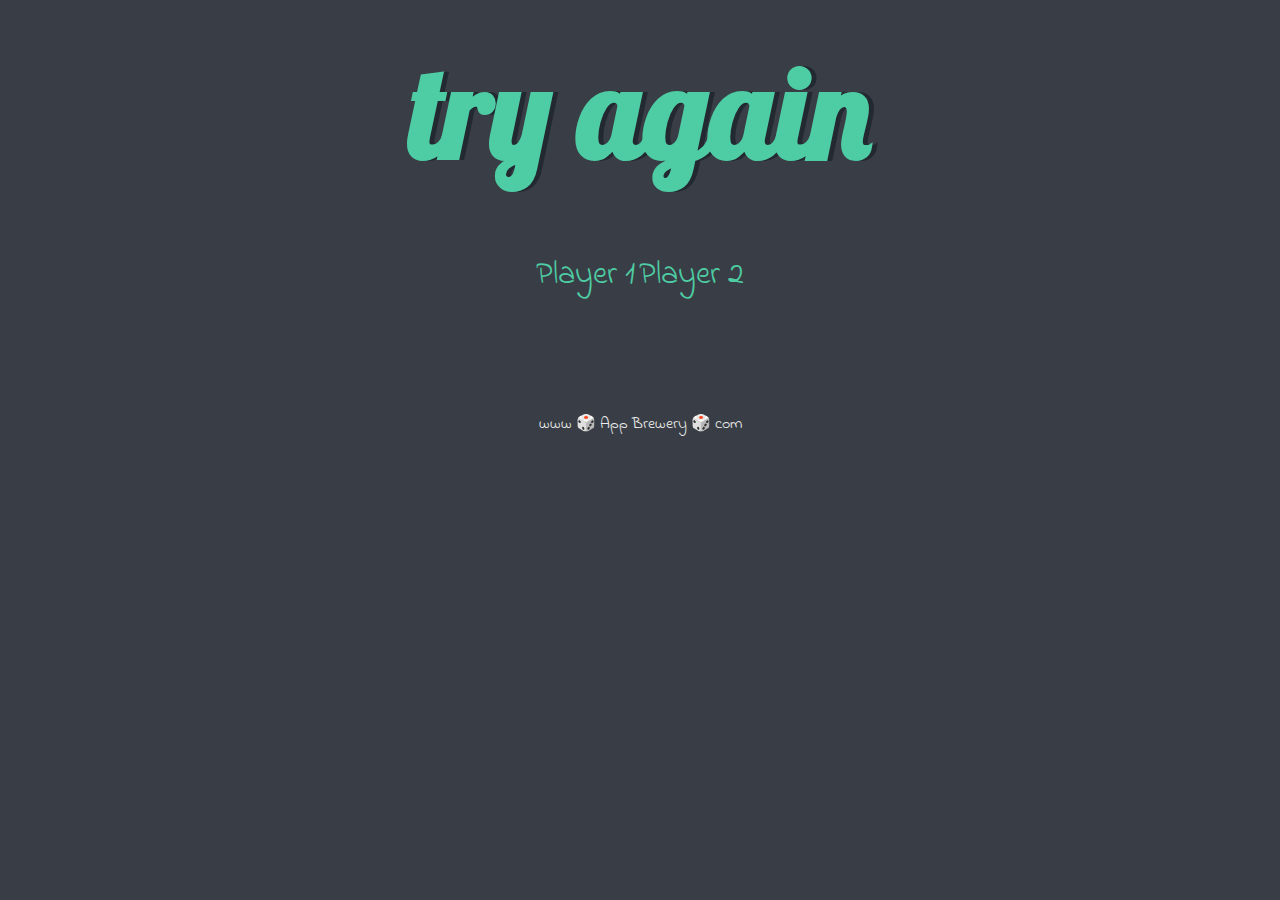
==== dicee.html @ 2ab50964 "complete game" ====
<!DOCTYPE html>
<html lang="en" dir="ltr">
  <head>
    <meta charset="utf-8">
    <title>Dicee</title>
    <link rel="stylesheet" href="styles.css">
    <link href="https://fonts.googleapis.com/css?family=Indie+Flower|Lobster" rel="stylesheet">

  </head>
  <body>

    <div class="container">
      <h1>Refresh Me</h1>

      <div class="dice">
        <p>Player 1</p>
        <img class="img1" src="">
      </div>

      <div class="dice">
        <p>Player 2</p>
        <img class="img2" src="">
      </div>

    </div>

  <script src="script.js"></script>
  </body>

  <footer>
    www 🎲 App Brewery 🎲 com
  </footer>
</html>
---- styles.css ----
.container {
  width: 70%;
  margin: auto;
  text-align: center;
}

.dice {
  text-align: center;
  display: inline-block;

}

body {
  background-color: #393E46;
}

h1 {
  margin: 30px;
  font-family: 'Lobster', cursive;
  text-shadow: 5px 0 #232931;
  font-size: 8rem;
  color: #4ECCA3;
}

p {
  font-size: 2rem;
  color: #4ECCA3;
  font-family: 'Indie Flower', cursive;
}

img {
  width: 80%;
}

footer {
  margin-top: 5%;
  color: #EEEEEE;
  text-align: center;
  font-family: 'Indie Flower', cursive;

}
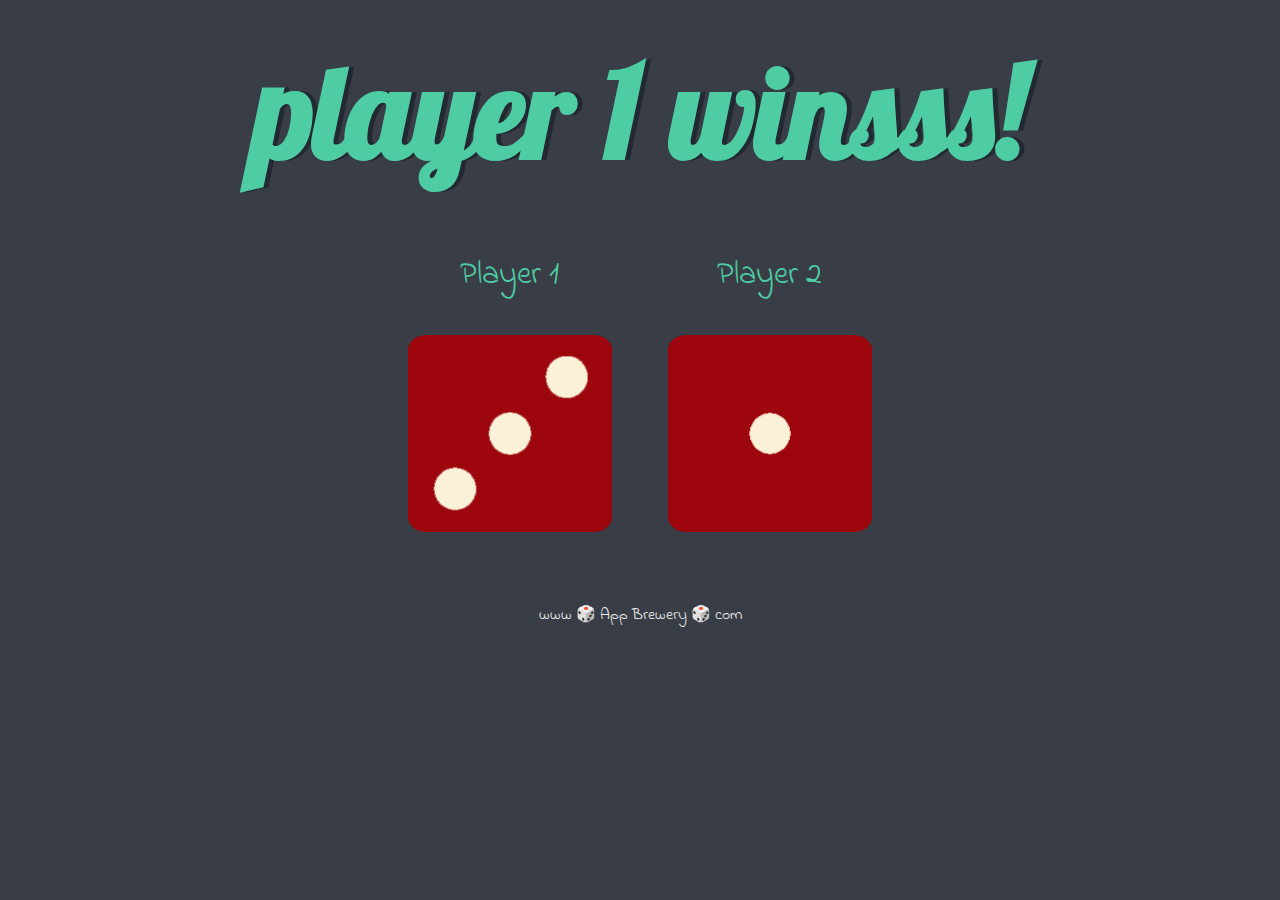
==== commit e6f6b5c2: "complete game" ====
--- a/dicee.html
+++ b/dicee.html
@@ -14,12 +14,12 @@
 
       <div class="dice">
         <p>Player 1</p>
-        <img class="img1" src="">
+        <img class="img1" src="images/dice1.png">
       </div>
 
       <div class="dice">
         <p>Player 2</p>
-        <img class="img2" src="">
+        <img class="img2" src="images/dice1.png">
       </div>
 
     </div>
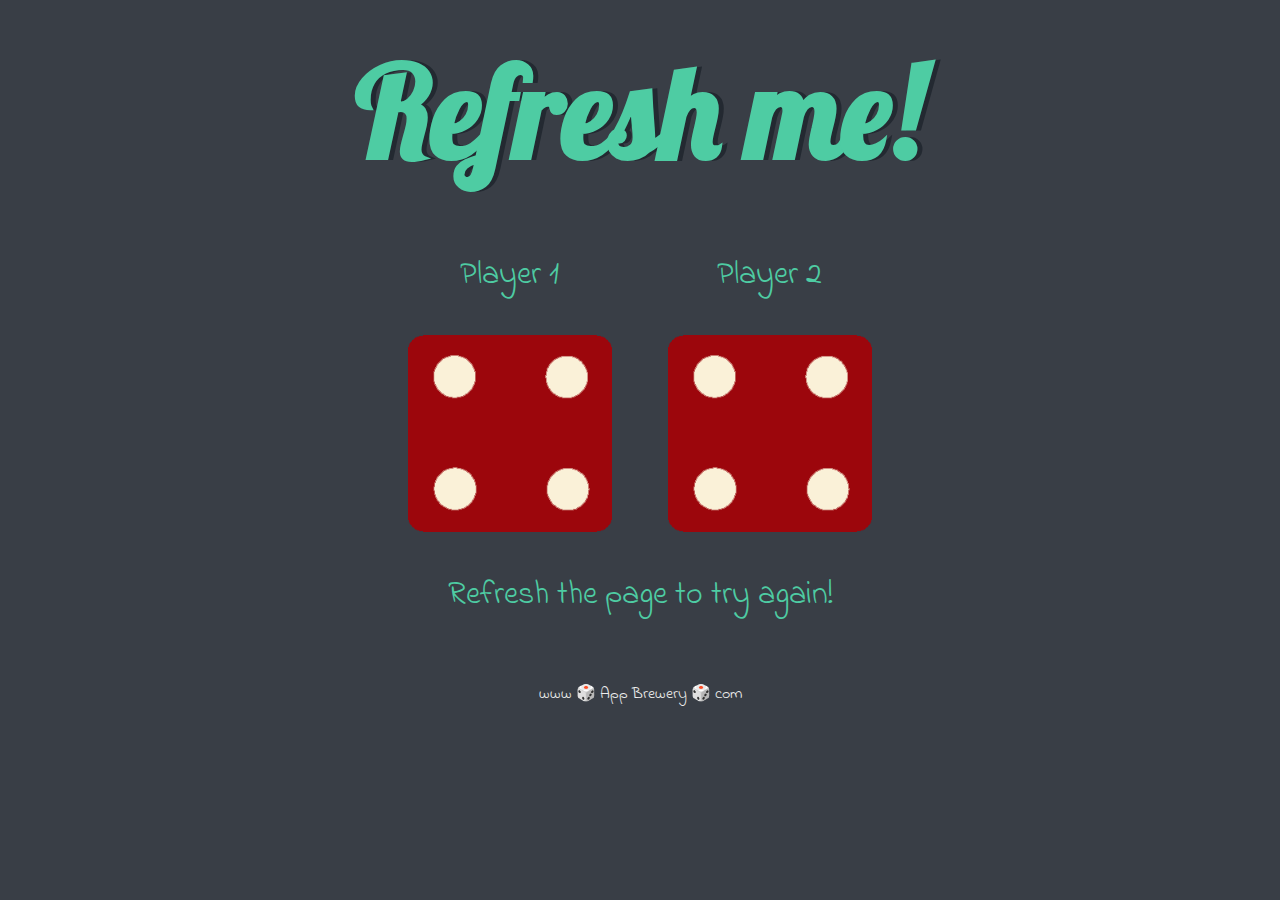
==== commit 7fab005a: "final game" ====
--- a/dicee.html
+++ b/dicee.html
@@ -23,6 +23,7 @@
       </div>
 
     </div>
+    <p>Refresh the page to try again!</p>
 
   <script src="script.js"></script>
   </body>
--- a/styles.css
+++ b/styles.css
@@ -23,6 +23,7 @@
 }
 
 p {
+  text-align: center;
   font-size: 2rem;
   color: #4ECCA3;
   font-family: 'Indie Flower', cursive;
